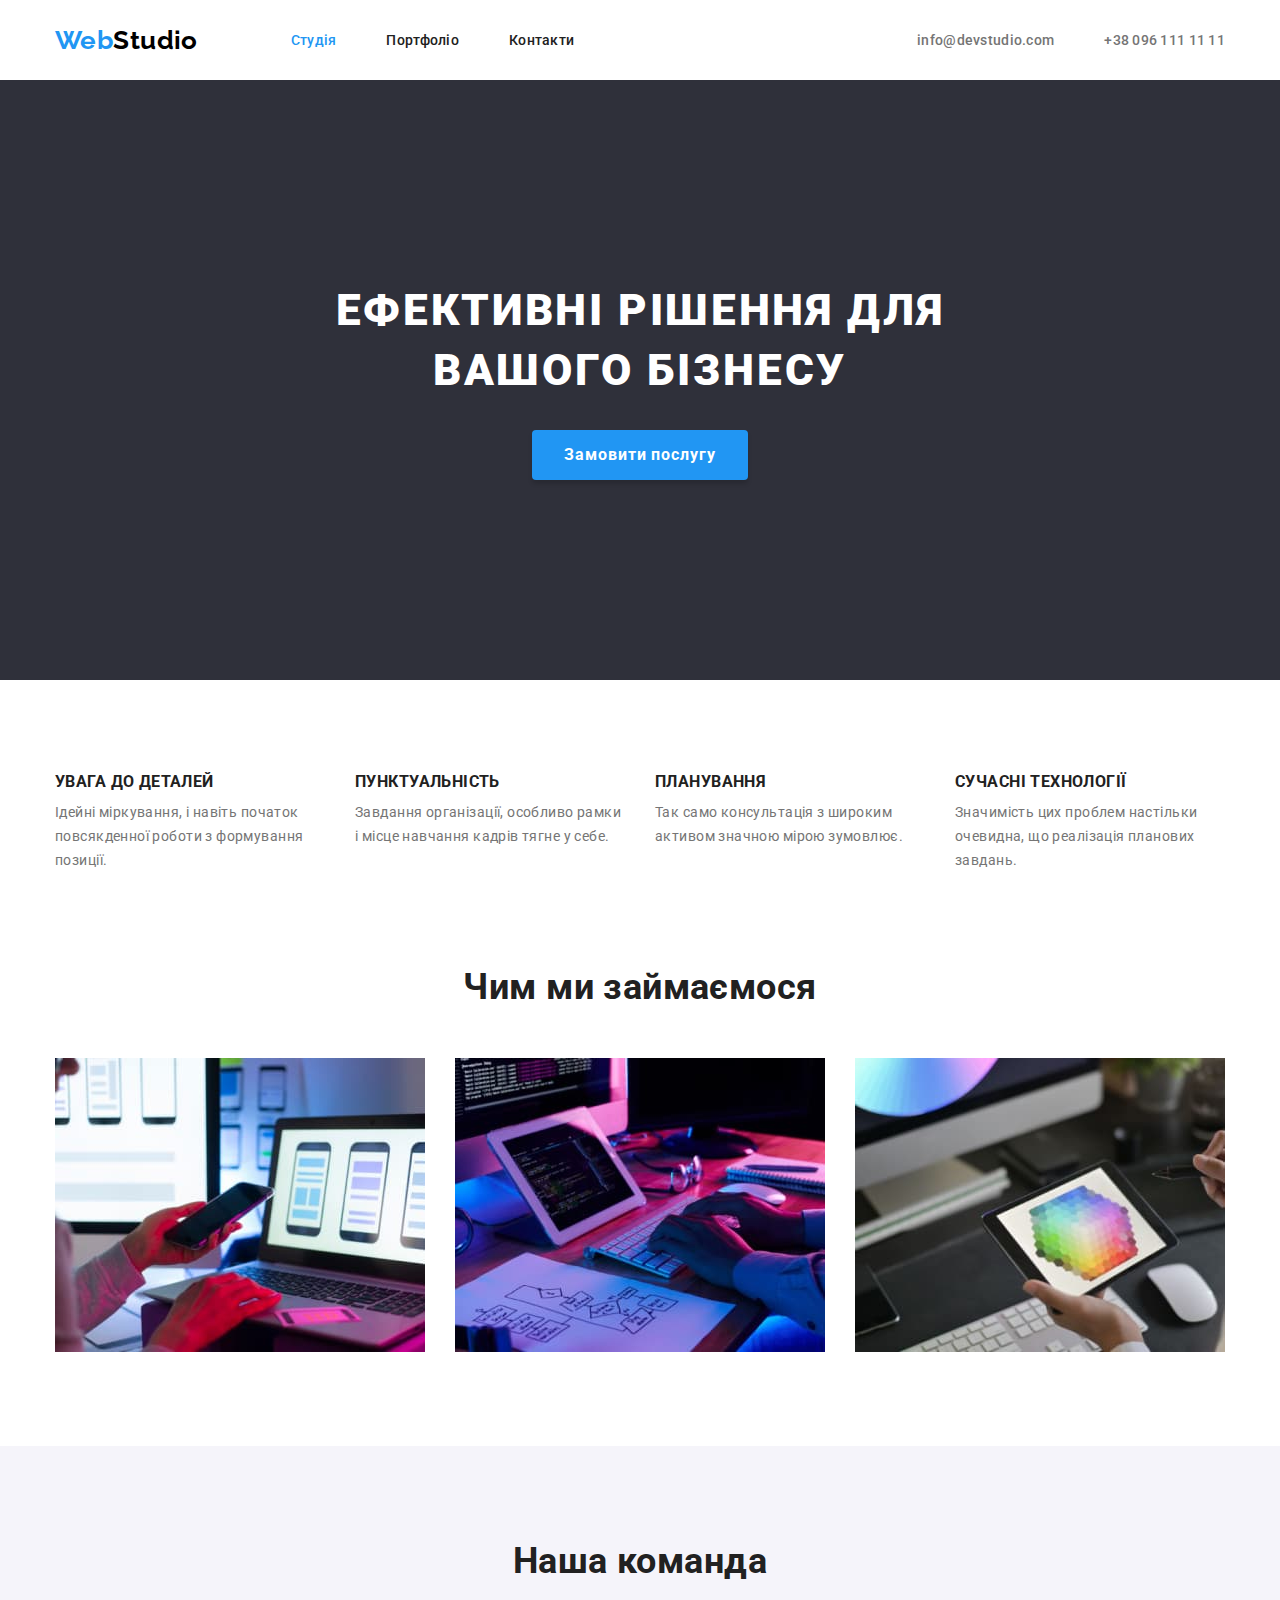
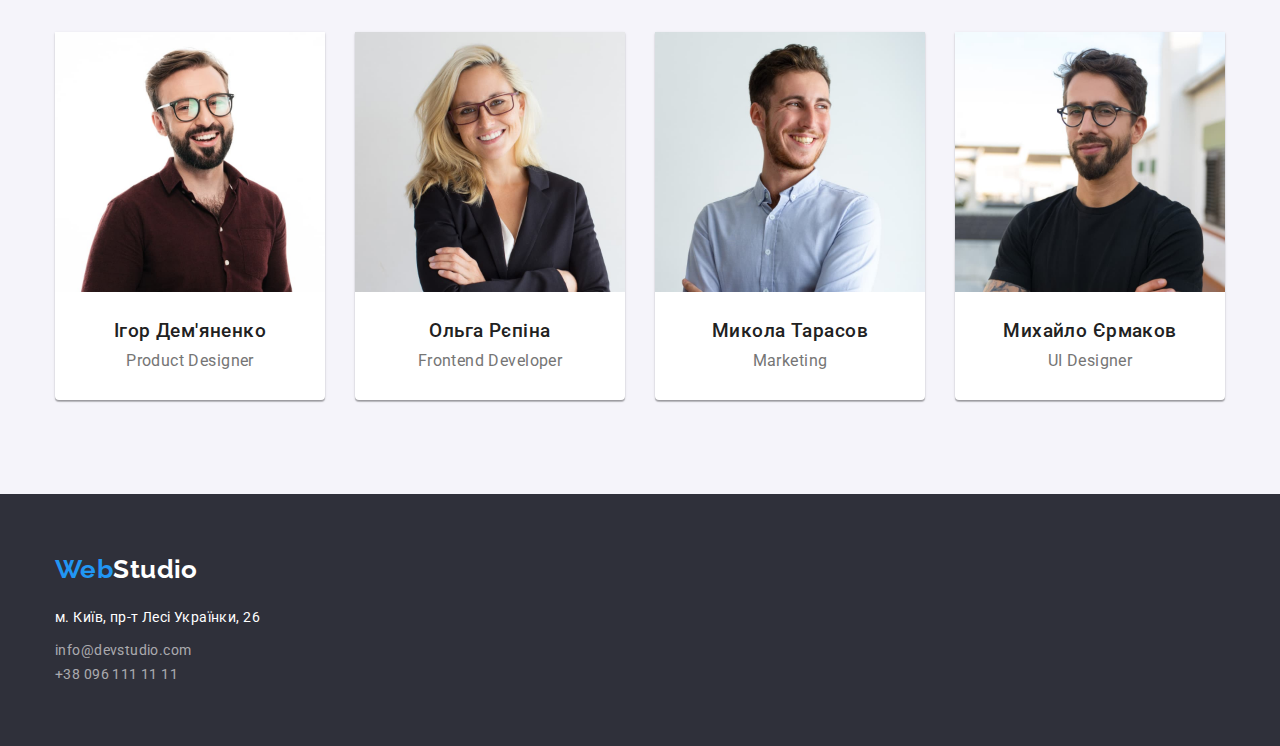
==== index.html @ 14c7dace "Initial commit" ====
<!DOCTYPE html>
<html lang="ua">
  <head>
    <meta charset="UTF-8" />
    <meta http-equiv="X-UA-Compatible" content="IE=edge" />
    <meta name="viewport" content="width=device-width, initial-scale=1.0" />
    <title>Студія</title>
    <link rel="preconnect" href="https://fonts.googleapis.com" />
    <link rel="preconnect" href="https://fonts.gstatic.com" crossorigin />
    <link
      href="https://fonts.googleapis.com/css2?family=Raleway:wght@700&family=Roboto:wght@400;500;700;900&display=swap"
      rel="stylesheet"
    />
    <link
      rel="stylesheet"
      href="https://cdn.jsdelivr.net/npm/modern-normalize@1.1.0/modern-normalize.min.css"
    />
    <link rel="stylesheet" href="./css/styles.css" />
  </head>
  <body>
    <header class="header">
      <div class="container header-menu">
        <nav class="nav">
          <a class="logo" href="#"><span>Web</span>Studio</a>
          <ul class="menu-list">
            <li class="menu-item">
              <a class="menu-link active" href="">Студія</a>
            </li>
            <li class="menu-item">
              <a class="menu-link" href="./portfolio.html">Портфоліо</a>
            </li>
            <li class="menu-item">
              <a class="menu-link" href="">Контакти</a>
            </li>
          </ul>
        </nav>
        <ul class="contact-list">
          <li class="contact-item">
            <a class="contact-link" href="mailto:info@devstudio.com"
              >info@devstudio.com</a
            >
          </li>
          <li class="contact-item">
            <a class="contact-link" href="tel:+380961111111"
              >+38 096 111 11 11</a
            >
          </li>
        </ul>
      </div>
    </header>

    <main>
      <section class="hero">
        <div class="container">
          <h1 class="hero-title">Ефективні рішення для вашого бізнесу</h1>
          <button class="hero-btn" type="button">Замовити послугу</button>
        </div>
      </section>
      <section class="features">
        <div class="container">
          <!-- <h2 class="hidden-title">Особливості компанії</h2> -->
          <ul class="features-list">
            <li class="features-item">
              <h3 class="features-title">Увага до деталей</h3>
              <p class="features-text">
                Ідейні міркування, і навіть початок повсякденної роботи з
                формування позиції.
              </p>
            </li>
            <li class="features-item">
              <h3 class="features-title">Пунктуальність</h3>
              <p class="features-text">
                Завдання організації, особливо рамки і місце навчання кадрів
                тягне у себе.
              </p>
            </li>
            <li class="features-item">
              <h3 class="features-title">Планування</h3>
              <p class="features-text">
                Так само консультація з широким активом значною мірою зумовлює.
              </p>
            </li>
            <li class="features-item">
              <h3 class="features-title">Сучасні технології</h3>
              <p class="features-text">
                Значимість цих проблем настільки очевидна, що реалізація
                планових завдань.
              </p>
            </li>
          </ul>
        </div>
      </section>
      <section class="about no-padding">
        <div class="container">
          <h2 class="title">Чим ми займаємося</h2>
          <ul class="about-list">
            <li class="about-item">
              <img
                class="about-img"
                src="./images/work1.jpg"
                alt="Робота за ноутбуком"
                width="370"
              />
            </li>
            <li class="about-item">
              <img
                class="about-img"
                src="./images/work2.jpg"
                alt="Робота за ноутбуком"
                width="370"
              />
            </li>
            <li class="about-item">
              <img
                class="about-img"
                src="./images/work3.jpg"
                alt="Робота за ноутбуком"
                width="370"
              />
            </li>
          </ul>
        </div>
      </section>
      <section class="team">
        <div class="container">
          <h2 class="team-title title">Наша команда</h2>
          <ul class="team-list">
            <li class="team-item">
              <img
                class="team-img"
                src="./images/our-team1.jpg"
                alt="Фото наших працівників"
                width="270"
              />
              <div class="team-bio">
                <h3 class="team-author">Ігор Дем'яненко</h3>
                <p class="team-job" lang="en">Product Designer</p>
              </div>
            </li>
            <li class="team-item">
              <img
                class="team-img"
                src="./images/our-team2.jpg"
                alt="Фото наших працівників"
                width="270"
              />
              <div class="team-bio">
                <h3 class="team-author">Ольга Рєпіна</h3>
                <p class="team-job" lang="en">Frontend Developer</p>
              </div>
            </li>
            <li class="team-item">
              <img
                class="team-img"
                src="./images/our-team3.jpg"
                alt="Фото наших працівників"
                width="270"
              />
              <div class="team-bio">
                <h3 class="team-author">Микола Тарасов</h3>
                <p class="team-job" lang="en">Marketing</p>
              </div>
            </li>
            <li class="team-item">
              <img
                class="team-img"
                src="./images/our-team4.jpg"
                alt="Фото наших працівників"
                width="270"
              />
              <div class="team-bio">
                <h3 class="team-author">Михайло Єрмаков</h3>
                <p class="team-job" lang="en">UI Designer</p>
              </div>
            </li>
          </ul>
        </div>
      </section>
    </main>
    <footer class="footer">
      <div class="container">
        <a class="logo logo-footer" href="#"><span>Web</span>Studio</a>
      <address class="address">
        <p class="address-location"">м. Київ, пр-т Лесі Українки, 26</p>
        <ul class="address-list">
          <li class="address-item">
            <a class="address-link" href="mailto:info@devstudio.com">info@devstudio.com</a>
          </li>
          <li class="address-item">
            <a class="address-link" href="tel:+380961111111">+38 096 111 11 11</a>
          </li>
        </ul>
      </address>
      </div>
    </footer>
  </body>
</html>
---- css/styles.css ----
:root {
  --brand-color: #212121;
  --secondary-color: #ffffff;
  --accent-color: #2196f3;
  --text-color: #757575;
  --bg-color: #2f303a;
}
body {
  font-family: "Roboto", sans-serif;
  font-size: 14px;
  color: var(--brand-color);
  line-height: 16px;
  letter-spacing: 0.03em;
  margin: 0;
}
section {
  padding-top: 94px;
  padding-bottom: 94px;
}
.container {
  margin: 0 auto;
  max-width: 1200px;
  padding-left: 15px;
  padding-right: 15px;
}
h1,
h2,
h3,
h4,
p {
  margin-top: 0;
  margin-bottom: 0;
}
ul,
ol {
  list-style: none;
  margin-top: 0;
  margin-bottom: 0;
  padding-left: 0;
}
a {
  text-decoration: none;
}
img {
  display: block;
}
button {
  cursor: pointer;
}
/* start header */
.header-menu {
  display: flex;
  align-items: center;
}
.nav {
  display: flex;
  align-items: center;
}
.logo {
  font-family: "Raleway", sans-serif;
  font-size: 26px;
  font-weight: 700;
  color: #000000;
  line-height: 31px;
}
.logo span {
  color: var(--accent-color);
}
.menu-list {
  display: flex;
  margin-left: 93px;
}
.menu-item:not(:last-child) {
  margin-right: 50px;
}
.menu-link {
  display: block;
  padding-top: 32px;
  padding-bottom: 32px;
  color: var(--brand-color);
  font-weight: 500;
  letter-spacing: 0.02em;
}
.menu-link.active {
  color: var(--accent-color);
}
.contact-list {
  display: flex;
  margin-left: auto;
}
.contact-item:not(:last-child) {
  margin-right: 50px;
}
.contact-link {
  font-weight: 500;
  letter-spacing: 0.02em;
  color: var(--text-color);
}
.menu-link:hover,
.contact-link:hover,
.menu-link:focus,
.contact-link:focus,
.address-link:hover,
.address-link:focus {
  color: var(--accent-color);
}
/* end header */
/* start hero*/
.hero {
  padding-top: 200px;
  padding-bottom: 200px;
  background-color: var(--bg-color);
  text-align: center;
}
.hero-title {
  max-width: 696px;
  margin-right: auto;
  margin-left: auto;
  margin-bottom: 30px;
  color: var(--secondary-color);
  font-size: 44px;
  font-weight: 900;
  line-height: 60px;
  letter-spacing: 0.06em;
  text-transform: uppercase;
}
.hero-btn {
  padding: 10px 32px;
  min-width: 216px;
  font-weight: 700;
  font-size: 16px;
  line-height: 30px;
  letter-spacing: 0.06em;
  color: var(--secondary-color);
  background-color: var(--accent-color);
  box-shadow: 0px 4px 4px rgba(0, 0, 0, 0.15);
  border-radius: 4px;
  border-style: none;
}
.hero-btn:active {
  background-color: #188ce8;
}
/* end hero */
/* start features */
.features-list {
  display: flex;
}
.features-item {
  width: 270px;
}
.features-item:not(:last-child),
.about-item:not(:last-child),
.team-item:not(:last-child) {
  margin-right: 30px;
}
.title {
  margin-bottom: 50px;
  font-size: 36px;
  line-height: 42px;
  text-align: center;
}
.features-title {
  margin-bottom: 10px;
  font-weight: 700;
  text-transform: uppercase;
}
.features-text {
  line-height: 24px;
  color: var(--text-color);
}
/* end features */
/* start about */
.about.no-padding {
  padding-top: 0;
}
.about-list {
  display: flex;
}
/* end about */
/* start team */
.team {
  background-color: #f5f4fa;
}
.team-list {
  display: flex;
}
.team-item {
  padding-bottom: 30px;
  background-color: var(--secondary-color);
  box-shadow: 0px 1px 3px rgba(0, 0, 0, 0.12), 0px 1px 1px rgba(0, 0, 0, 0.14),
    0px 2px 1px rgba(0, 0, 0, 0.2);
  border-radius: 0px 0px 4px 4px;
}
.team-img {
  margin-bottom: 30px;
}
.team-bio {
  text-align: center;
  font-size: 16px;
  line-height: 19px;
}
.team-author {
  margin-bottom: 10px;
  font-weight: 500;
}
.team-job {
  color: var(--text-color);
}
/* end team */
/* start footer */
.footer {
  padding-top: 60px;
  padding-bottom: 60px;
  background-color: var(--bg-color);
}
.logo-footer {
  display: inline-block;
  margin-bottom: 20px;
  color: var(--secondary-color);
}
.address {
  font-style: normal;
}
.address-location {
  line-height: 24px;
  color: var(--secondary-color);
  margin-bottom: 9px;
}
.address-link {
  line-height: 24px;
  color: rgba(255, 255, 255, 0.6);
  margin-bottom: 9px;
}
/* end footer */

/* start projects */
.projects-filter-list {
  display: flex;
  justify-content: center;
  margin-bottom: 50px;
}
.projects-filter-item:not(:last-child) {
  margin-right: 8px;
}
.project-filter-btn {
  padding: 6px 22px;
  background-color: #f5f4fa;
  font-family: "Roboto", sans-serif;
  font-weight: 500;
  font-size: 16px;
  line-height: 26px;
  border-radius: 4px;
  border-style: none;
}
.project-filter-btn:hover,
.project-filter-btn:focus {
  background-color: var(--accent-color);
  color: var(--secondary-color);
  box-shadow: 0px 3px 1px rgba(0, 0, 0, 0.1), 0px 1px 2px rgba(0, 0, 0, 0.08),
    0px 2px 2px rgba(0, 0, 0, 0.12);
}
.projects-list {
  display: flex;
  flex-wrap: wrap;
}
.projects-item {
  width: calc((100% - 60px) / 3);
  margin-right: 30px;
  margin-bottom: 30px;
}
.projects-item:nth-child(3n) {
  margin-right: 0;
}
.projects-item:nth-last-child(-n + 3) {
  margin-bottom: 0;
}
.projects-img {
  width: 100%;
}
.projects-info {
  padding: 20px 24px;
  border: 1px solid #eeeeee;
  border-top: none;
}
.projects-title {
  font-size: 18px;
  line-height: 36px;
  letter-spacing: 0.06em;
  margin-bottom: 4px;
}
.projects-text {
  font-size: 16px;
  line-height: 30px;
  color: var(--text-color);
}
/* end projects */
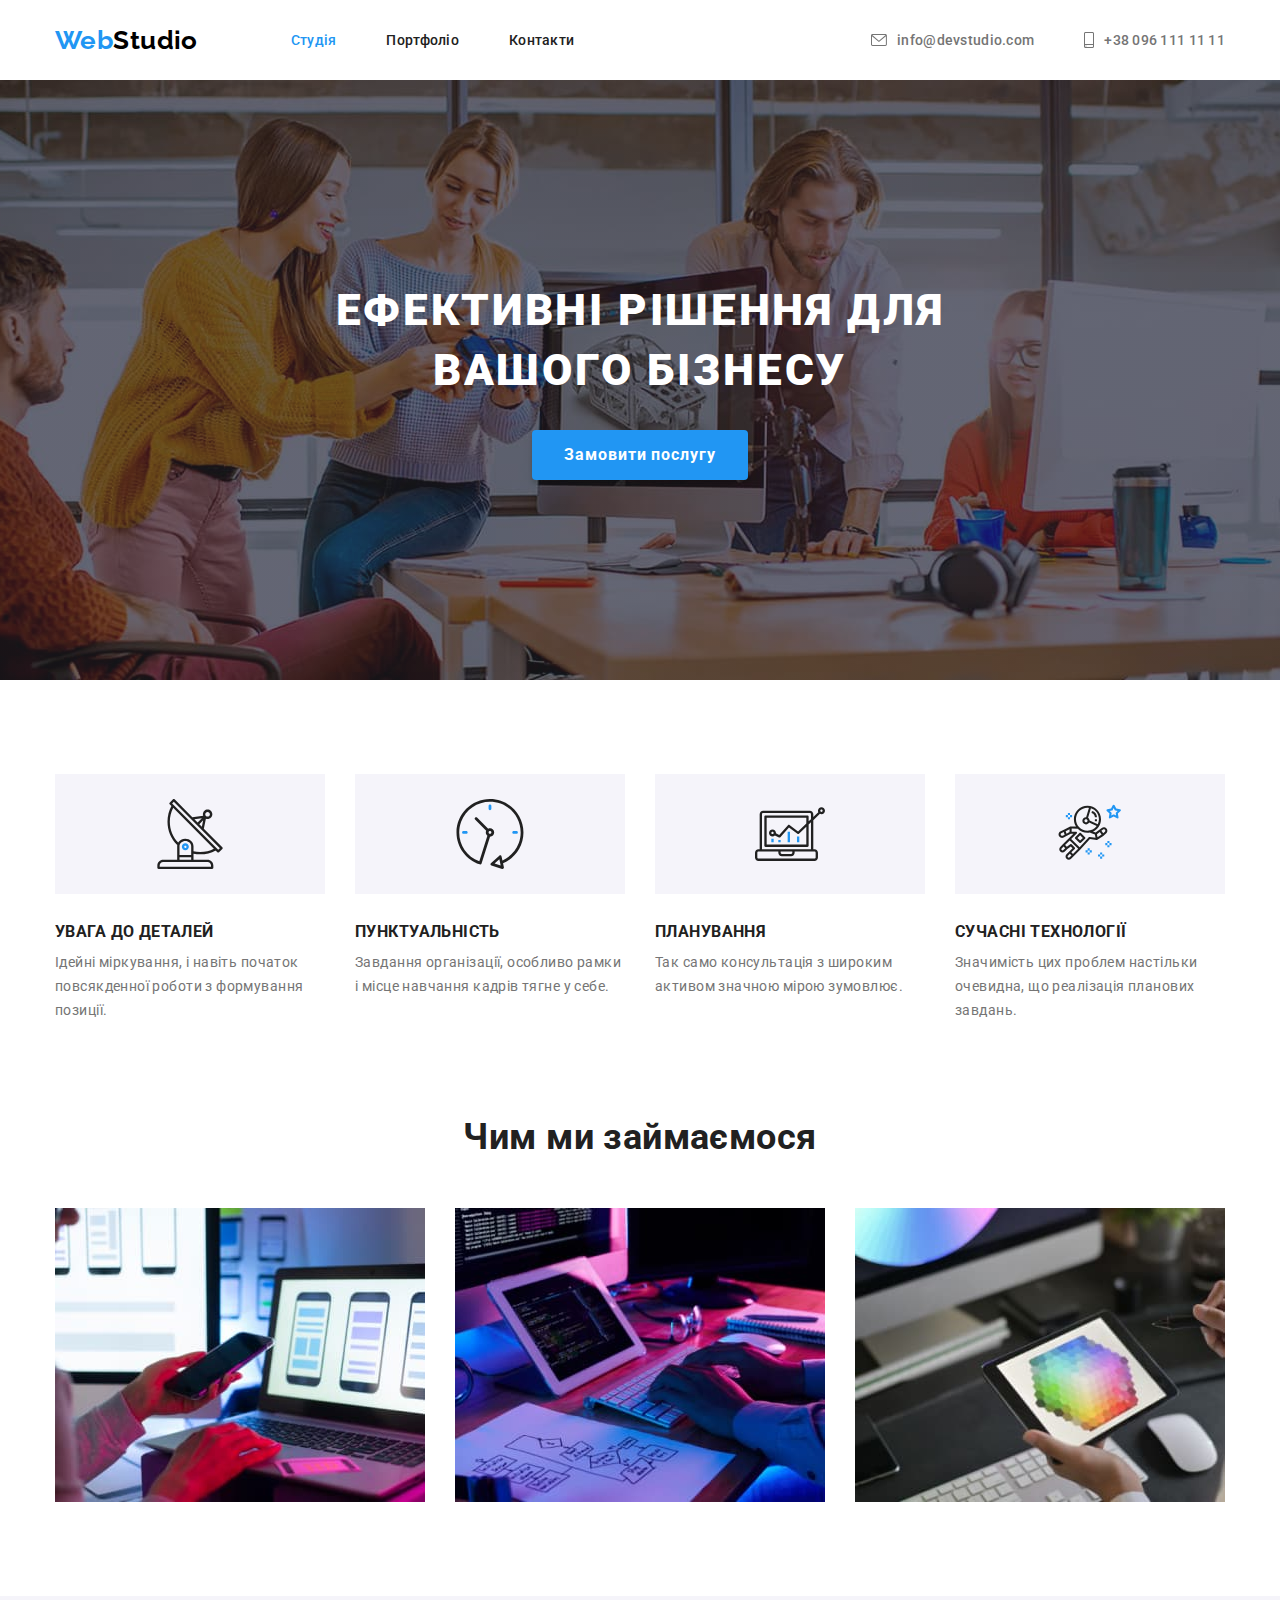
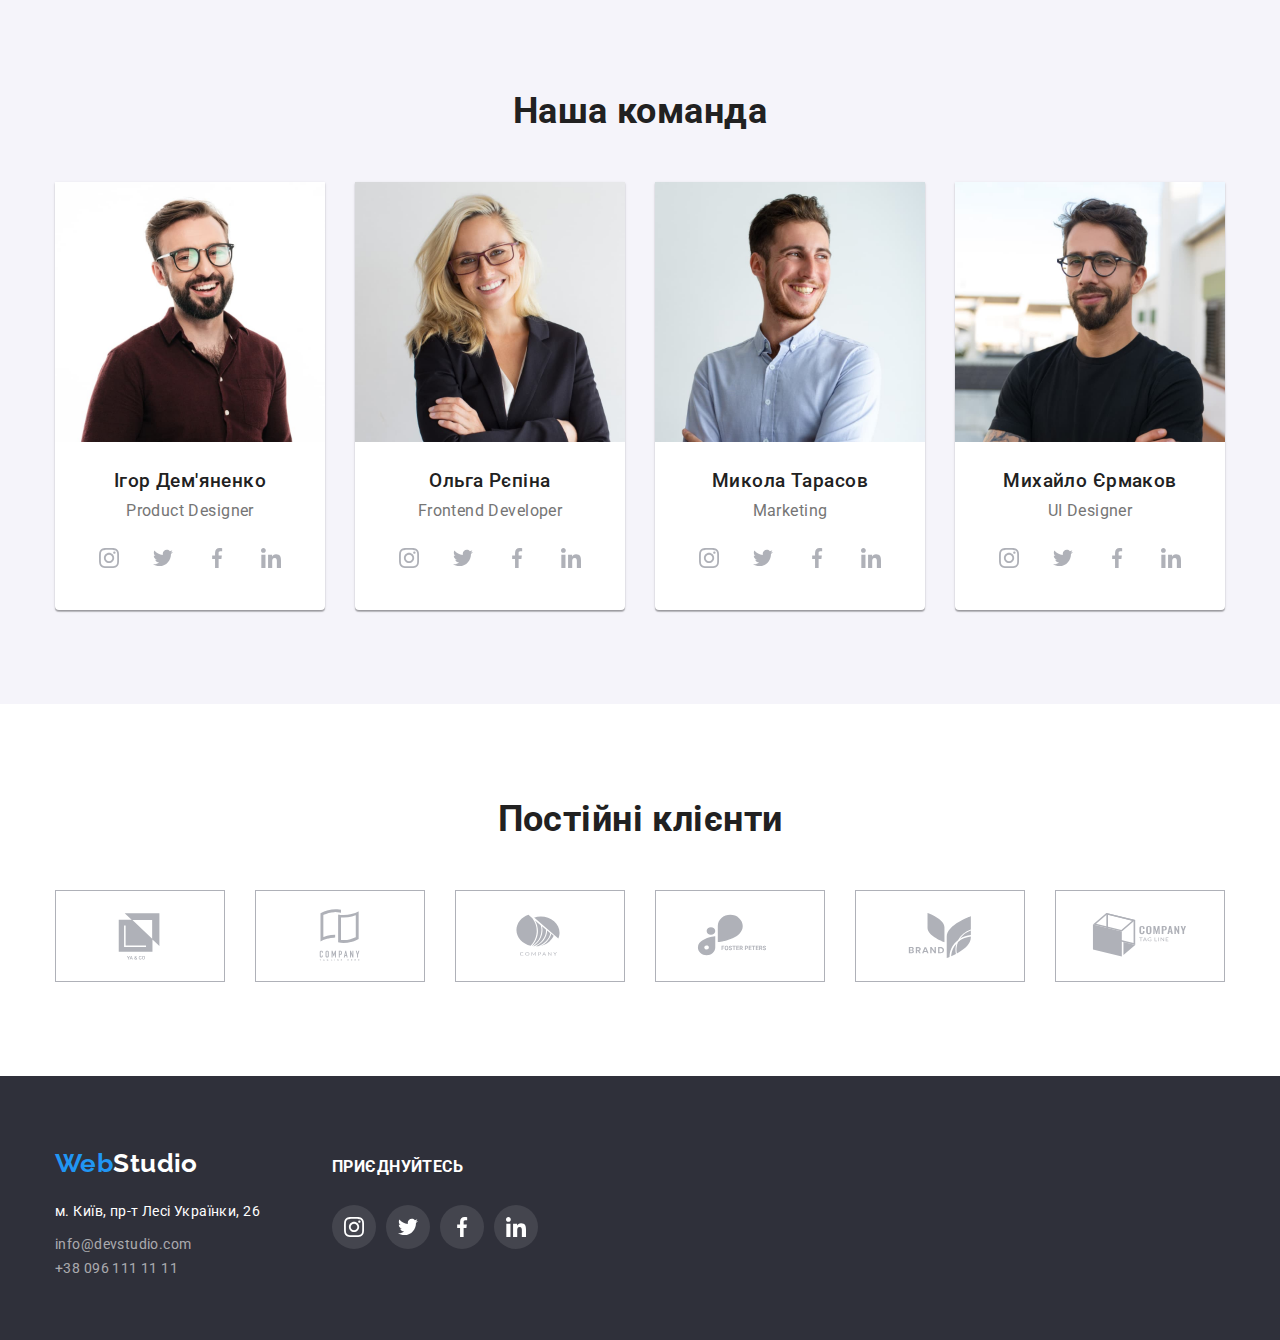
==== commit 8d0423b4: "додала декоративні та контентні елементи та ефекти" ====
--- a/index.html
+++ b/index.html
@@ -19,36 +19,43 @@
   </head>
   <body>
     <header class="header">
-      <div class="container header-menu">
-        <nav class="nav">
-          <a class="logo" href="#"><span>Web</span>Studio</a>
-          <ul class="menu-list">
-            <li class="menu-item">
-              <a class="menu-link active" href="">Студія</a>
-            </li>
-            <li class="menu-item">
-              <a class="menu-link" href="./portfolio.html">Портфоліо</a>
-            </li>
-            <li class="menu-item">
-              <a class="menu-link" href="">Контакти</a>
+      <div class="container">
+        <div class="header-menu">
+          <nav class="nav">
+            <a class="logo" href="#"><span>Web</span>Studio</a>
+            <ul class="menu-list">
+              <li class="menu-item">
+                <a class="menu-link active" href="">Студія</a>
+              </li>
+              <li class="menu-item">
+                <a class="menu-link" href="./portfolio.html">Портфоліо</a>
+              </li>
+              <li class="menu-item">
+                <a class="menu-link" href="">Контакти</a>
+              </li>
+            </ul>
+          </nav>
+          <ul class="contact-list">
+            <li class="contact-item">
+              <a class="contact-link" href="mailto:info@devstudio.com">
+                <svg class="contact-icon" width="16" height="12">
+                  <use href="./images/icons/icons.svg#icon-envelope"></use>
+                </svg>
+                info@devstudio.com
+              </a>
+            </li>
+            <li class="contact-item">
+              <a class="contact-link" href="tel:+380961111111">
+                <svg class="contact-icon" width="10" height="16">
+                  <use href="./images/icons/icons.svg#icon-smartphone"></use>
+                </svg>
+                +38 096 111 11 11
+              </a>
             </li>
           </ul>
-        </nav>
-        <ul class="contact-list">
-          <li class="contact-item">
-            <a class="contact-link" href="mailto:info@devstudio.com"
-              >info@devstudio.com</a
-            >
-          </li>
-          <li class="contact-item">
-            <a class="contact-link" href="tel:+380961111111"
-              >+38 096 111 11 11</a
-            >
-          </li>
-        </ul>
+        </div>
       </div>
     </header>
-
     <main>
       <section class="hero">
         <div class="container">
@@ -61,6 +68,11 @@
           <!-- <h2 class="hidden-title">Особливості компанії</h2> -->
           <ul class="features-list">
             <li class="features-item">
+              <div class="features-icon-wrapper">
+                <svg class="features-icon" width="70" heihgt="70">
+                  <use href="./images/icons/icons.svg#icon-antenna"></use>
+                </svg>
+              </div>
               <h3 class="features-title">Увага до деталей</h3>
               <p class="features-text">
                 Ідейні міркування, і навіть початок повсякденної роботи з
@@ -68,6 +80,11 @@
               </p>
             </li>
             <li class="features-item">
+              <div class="features-icon-wrapper">
+                <svg class="features-icon" width="70" heihgt="70">
+                  <use href="./images/icons/icons.svg#icon-clock"></use>
+                </svg>
+              </div>
               <h3 class="features-title">Пунктуальність</h3>
               <p class="features-text">
                 Завдання організації, особливо рамки і місце навчання кадрів
@@ -75,12 +92,22 @@
               </p>
             </li>
             <li class="features-item">
+              <div class="features-icon-wrapper">
+                <svg class="features-icon" width="70" heihgt="70">
+                  <use href="./images/icons/icons.svg#icon-diagram"></use>
+                </svg>
+              </div>
               <h3 class="features-title">Планування</h3>
               <p class="features-text">
                 Так само консультація з широким активом значною мірою зумовлює.
               </p>
             </li>
             <li class="features-item">
+              <div class="features-icon-wrapper">
+                <svg class="features-icon" width="70" heihgt="70">
+                  <use href="./images/icons/icons.svg#icon-astronaut"></use>
+                </svg>
+              </div>
               <h3 class="features-title">Сучасні технології</h3>
               <p class="features-text">
                 Значимість цих проблем настільки очевидна, що реалізація
@@ -135,6 +162,42 @@
               <div class="team-bio">
                 <h3 class="team-author">Ігор Дем'яненко</h3>
                 <p class="team-job" lang="en">Product Designer</p>
+                <ul class="social-icon-list">
+                  <li class="social-icon-item">
+                    <a href="" class="social-icon-link">
+                      <svg class="social-icon">
+                        <use
+                          href="./images/icons/icons.svg#icon-instagram"
+                        ></use>
+                      </svg>
+                    </a>
+                  </li>
+                  <li class="social-icon-item">
+                    <a href="" class="social-icon-link">
+                      <svg class="social-icon">
+                        <use href="./images/icons/icons.svg#icon-twitter"></use>
+                      </svg>
+                    </a>
+                  </li>
+                  <li class="social-icon-item">
+                    <a href="" class="social-icon-link">
+                      <svg class="social-icon">
+                        <use
+                          href="./images/icons/icons.svg#icon-facebook"
+                        ></use>
+                      </svg>
+                    </a>
+                  </li>
+                  <li class="social-icon-item">
+                    <a href="" class="social-icon-link">
+                      <svg class="social-icon">
+                        <use
+                          href="./images/icons/icons.svg#icon-linkedin"
+                        ></use>
+                      </svg>
+                    </a>
+                  </li>
+                </ul>
               </div>
             </li>
             <li class="team-item">
@@ -147,6 +210,42 @@
               <div class="team-bio">
                 <h3 class="team-author">Ольга Рєпіна</h3>
                 <p class="team-job" lang="en">Frontend Developer</p>
+                <ul class="social-icon-list">
+                  <li class="social-icon-item">
+                    <a href="" class="social-icon-link">
+                      <svg class="social-icon">
+                        <use
+                          href="./images/icons/icons.svg#icon-instagram"
+                        ></use>
+                      </svg>
+                    </a>
+                  </li>
+                  <li class="social-icon-item">
+                    <a href="" class="social-icon-link">
+                      <svg class="social-icon">
+                        <use href="./images/icons/icons.svg#icon-twitter"></use>
+                      </svg>
+                    </a>
+                  </li>
+                  <li class="social-icon-item">
+                    <a href="" class="social-icon-link">
+                      <svg class="social-icon">
+                        <use
+                          href="./images/icons/icons.svg#icon-facebook"
+                        ></use>
+                      </svg>
+                    </a>
+                  </li>
+                  <li class="social-icon-item">
+                    <a href="" class="social-icon-link">
+                      <svg class="social-icon">
+                        <use
+                          href="./images/icons/icons.svg#icon-linkedin"
+                        ></use>
+                      </svg>
+                    </a>
+                  </li>
+                </ul>
               </div>
             </li>
             <li class="team-item">
@@ -159,6 +258,42 @@
               <div class="team-bio">
                 <h3 class="team-author">Микола Тарасов</h3>
                 <p class="team-job" lang="en">Marketing</p>
+                <ul class="social-icon-list">
+                  <li class="social-icon-item">
+                    <a href="" class="social-icon-link">
+                      <svg class="social-icon">
+                        <use
+                          href="./images/icons/icons.svg#icon-instagram"
+                        ></use>
+                      </svg>
+                    </a>
+                  </li>
+                  <li class="social-icon-item">
+                    <a href="" class="social-icon-link">
+                      <svg class="social-icon">
+                        <use href="./images/icons/icons.svg#icon-twitter"></use>
+                      </svg>
+                    </a>
+                  </li>
+                  <li class="social-icon-item">
+                    <a href="" class="social-icon-link">
+                      <svg class="social-icon">
+                        <use
+                          href="./images/icons/icons.svg#icon-facebook"
+                        ></use>
+                      </svg>
+                    </a>
+                  </li>
+                  <li class="social-icon-item">
+                    <a href="" class="social-icon-link">
+                      <svg class="social-icon">
+                        <use
+                          href="./images/icons/icons.svg#icon-linkedin"
+                        ></use>
+                      </svg>
+                    </a>
+                  </li>
+                </ul>
               </div>
             </li>
             <li class="team-item">
@@ -171,7 +306,92 @@
               <div class="team-bio">
                 <h3 class="team-author">Михайло Єрмаков</h3>
                 <p class="team-job" lang="en">UI Designer</p>
-              </div>
+                <ul class="social-icon-list">
+                  <li class="social-icon-item">
+                    <a href="" class="social-icon-link">
+                      <svg class="social-icon">
+                        <use
+                          href="./images/icons/icons.svg#icon-instagram"
+                        ></use>
+                      </svg>
+                    </a>
+                  </li>
+                  <li class="social-icon-item">
+                    <a href="" class="social-icon-link">
+                      <svg class="social-icon">
+                        <use href="./images/icons/icons.svg#icon-twitter"></use>
+                      </svg>
+                    </a>
+                  </li>
+                  <li class="social-icon-item">
+                    <a href="" class="social-icon-link">
+                      <svg class="social-icon">
+                        <use
+                          href="./images/icons/icons.svg#icon-facebook"
+                        ></use>
+                      </svg>
+                    </a>
+                  </li>
+                  <li class="social-icon-item">
+                    <a href="" class="social-icon-link">
+                      <svg class="social-icon">
+                        <use
+                          href="./images/icons/icons.svg#icon-linkedin"
+                        ></use>
+                      </svg>
+                    </a>
+                  </li>
+                </ul>
+              </div>
+            </li>
+          </ul>
+        </div>
+      </section>
+      <section class="client">
+        <div class="container">
+          <h2 class="title">Постійні клієнти</h2>
+          <ul class="client-icon-list">
+            <li class="client-icon-item">
+              <a class="client-icon-link" href="">
+                <svg class="client-icon">
+                  <use href="./images/icons/icons.svg#icon-company-logo1"></use>
+                </svg>
+              </a>
+            </li>
+            <li class="client-icon-item">
+              <a class="client-icon-link" href="">
+                <svg class="client-icon">
+                  <use href="./images/icons/icons.svg#icon-company-logo2"></use>
+                </svg>
+              </a>
+            </li>
+            <li class="client-icon-item">
+              <a class="client-icon-link" href="">
+                <svg class="client-icon">
+                  <use href="./images/icons/icons.svg#icon-company-logo3"></use>
+                </svg>
+              </a>
+            </li>
+            <li class="client-icon-item">
+              <a class="client-icon-link" href="">
+                <svg class="client-icon">
+                  <use href="./images/icons/icons.svg#icon-company-logo4"></use>
+                </svg>
+              </a>
+            </li>
+            <li class="client-icon-item">
+              <a class="client-icon-link" href="">
+                <svg class="client-icon">
+                  <use href="./images/icons/icons.svg#icon-company-logo5"></use>
+                </svg>
+              </a>
+            </li>
+            <li class="client-icon-item">
+              <a class="client-icon-link" href="">
+                <svg class="client-icon">
+                  <use href="./images/icons/icons.svg#icon-company-logo6"></use>
+                </svg>
+              </a>
             </li>
           </ul>
         </div>
@@ -179,18 +399,59 @@
     </main>
     <footer class="footer">
       <div class="container">
-        <a class="logo logo-footer" href="#"><span>Web</span>Studio</a>
-      <address class="address">
-        <p class="address-location"">м. Київ, пр-т Лесі Українки, 26</p>
-        <ul class="address-list">
-          <li class="address-item">
-            <a class="address-link" href="mailto:info@devstudio.com">info@devstudio.com</a>
-          </li>
-          <li class="address-item">
-            <a class="address-link" href="tel:+380961111111">+38 096 111 11 11</a>
-          </li>
-        </ul>
-      </address>
+        <div class="footer-inner">
+          <div class="footer-address">
+            <a class="logo logo-footer" href="#"><span>Web</span>Studio</a>
+            <address class="address">
+              <p class="address-location">м. Київ, пр-т Лесі Українки, 26</p>
+              <ul class="address-list">
+                <li class="address-item">
+                  <a class="address-link" href="mailto:info@devstudio.com"
+                    >info@devstudio.com</a
+                  >
+                </li>
+                <li class="address-item">
+                  <a class="address-link" href="tel:+380961111111"
+                    >+38 096 111 11 11</a
+                  >
+                </li>
+              </ul>
+            </address>
+          </div>
+          <div class="footer-social-wrapper">
+            <h3 class="footer-title">Приєднуйтесь</h3>
+            <ul class="footer-icon-list">
+              <li class="footer-icon-item">
+                <a href="" class="footer-icon-link">
+                  <svg class="footer-icon">
+                    <use href="./images/icons/icons.svg#icon-instagram"></use>
+                  </svg>
+                </a>
+              </li>
+              <li class="footer-icon-item">
+                <a href="" class="footer-icon-link">
+                  <svg class="footer-icon">
+                    <use href="./images/icons/icons.svg#icon-twitter"></use>
+                  </svg>
+                </a>
+              </li>
+              <li class="footer-icon-item">
+                <a href="" class="footer-icon-link">
+                  <svg class="footer-icon">
+                    <use href="./images/icons/icons.svg#icon-facebook"></use>
+                  </svg>
+                </a>
+              </li>
+              <li class="footer-icon-item">
+                <a href="" class="footer-icon-link">
+                  <svg class="footer-icon">
+                    <use href="./images/icons/icons.svg#icon-linkedin"></use>
+                  </svg>
+                </a>
+              </li>
+            </ul>
+          </div>
+        </div>
       </div>
     </footer>
   </body>
--- a/css/styles.css
+++ b/css/styles.css
@@ -4,6 +4,7 @@
   --accent-color: #2196f3;
   --text-color: #757575;
   --bg-color: #2f303a;
+  --icon-color: #afb1b8;
 }
 body {
   font-family: "Roboto", sans-serif;
@@ -70,7 +71,8 @@
   display: flex;
   margin-left: 93px;
 }
-.menu-item:not(:last-child) {
+.menu-item:not(:last-child),
+.contact-item:not(:last-child) {
   margin-right: 50px;
 }
 .menu-link {
@@ -88,10 +90,10 @@
   display: flex;
   margin-left: auto;
 }
-.contact-item:not(:last-child) {
-  margin-right: 50px;
-}
 .contact-link {
+  display: flex;
+  align-items: center;
+  justify-content: center;
   font-weight: 500;
   letter-spacing: 0.02em;
   color: var(--text-color);
@@ -104,12 +106,28 @@
 .address-link:focus {
   color: var(--accent-color);
 }
+.contact-icon {
+  fill: currentColor;
+  margin-right: 10px;
+}
 /* end header */
 /* start hero*/
 .hero {
   padding-top: 200px;
   padding-bottom: 200px;
+  max-width: 1600px;
+  min-height: 600px;
+  margin-right: auto;
+  margin-left: auto;
   background-color: var(--bg-color);
+  background-image: linear-gradient(
+      rgba(47, 48, 58, 0.4),
+      rgba(47, 48, 58, 0.4)
+    ),
+    url("../images/hero-bg.jpg");
+  background-repeat: no-repeat;
+  background-size: cover;
+  background-position: center;
   text-align: center;
 }
 .hero-title {
@@ -150,8 +168,17 @@
 }
 .features-item:not(:last-child),
 .about-item:not(:last-child),
-.team-item:not(:last-child) {
+.team-item:not(:last-child),
+.client-icon-item:not(:last-child) {
   margin-right: 30px;
+}
+.features-icon-wrapper {
+  display: flex;
+  justify-content: center;
+  align-items: center;
+  margin-bottom: 30px;
+  height: 120px;
+  background-color: #f5f4fa;
 }
 .title {
   margin-bottom: 50px;
@@ -161,7 +188,6 @@
 }
 .features-title {
   margin-bottom: 10px;
-  font-weight: 700;
   text-transform: uppercase;
 }
 .features-text {
@@ -198,6 +224,8 @@
   text-align: center;
   font-size: 16px;
   line-height: 19px;
+  padding-left: 10px;
+  padding-right: 10px;
 }
 .team-author {
   margin-bottom: 10px;
@@ -205,13 +233,80 @@
 }
 .team-job {
   color: var(--text-color);
+  margin-bottom: 16px;
+}
+.social-icon-list,
+.footer-icon-list {
+  display: flex;
+  justify-content: center;
+  align-items: center;
+}
+.social-icon-item:not(:last-child),
+.footer-icon-item:not(:last-child) {
+  margin-right: 10px;
+}
+.social-icon-link,
+.footer-icon-link {
+  display: flex;
+  justify-content: center;
+  align-items: center;
+  width: 44px;
+  height: 44px;
+}
+.social-icon-link:hover,
+.social-icon-link:focus,
+.footer-icon-link:hover,
+.footer-icon-link:focus {
+  background-color: var(--accent-color);
+  border-radius: 50%;
+}
+.social-icon,
+.footer-icon {
+  width: 20px;
+  height: 20px;
+  fill: var(--icon-color);
+}
+.social-icon-link:hover .social-icon,
+.social-icon-link:focus .social-icon {
+  fill: var(--secondary-color);
 }
 /* end team */
+/* start client */
+.client-icon-list {
+  display: flex;
+  justify-content: center;
+  align-items: center;
+}
+.client-icon-link {
+  display: flex;
+  justify-content: center;
+  align-items: center;
+  width: 170px;
+  height: 92px;
+  border: 1px solid var(--icon-color);
+}
+.client-icon {
+  width: 106px;
+  height: 60px;
+  fill: var(--icon-color);
+}
+.client-icon-link:hover .client-icon,
+.client-icon-link:focus .client-icon {
+  fill: var(--accent-color);
+}
+/* end client */
 /* start footer */
 .footer {
-  padding-top: 60px;
+  padding-top: 72px;
   padding-bottom: 60px;
   background-color: var(--bg-color);
+}
+.footer-inner {
+  display: flex;
+  align-items: baseline;
+}
+.footer-address {
+  margin-right: 72px;
 }
 .logo-footer {
   display: inline-block;
@@ -230,6 +325,19 @@
   line-height: 24px;
   color: rgba(255, 255, 255, 0.6);
   margin-bottom: 9px;
+}
+.footer-title {
+  color: var(--secondary-color);
+  margin-bottom: 30px;
+  text-transform: uppercase;
+  align-items: baseline;
+}
+.footer-icon-link {
+  background-color: rgba(255, 255, 255, 0.1);
+  border-radius: 50%;
+}
+.footer-icon {
+  fill: var(--secondary-color);
 }
 /* end footer */
 
@@ -274,6 +382,11 @@
 .projects-item:nth-last-child(-n + 3) {
   margin-bottom: 0;
 }
+.projects-item:hover,
+.projects-item:focus {
+  box-shadow: 0px 1px 1px rgba(0, 0, 0, 0.12), 0px 4px 4px rgba(0, 0, 0, 0.06),
+    1px 4px 6px rgba(0, 0, 0, 0.16);
+}
 .projects-img {
   width: 100%;
 }
@@ -292,5 +405,6 @@
   font-size: 16px;
   line-height: 30px;
   color: var(--text-color);
+  background-position: 0 0;
 }
 /* end projects */
